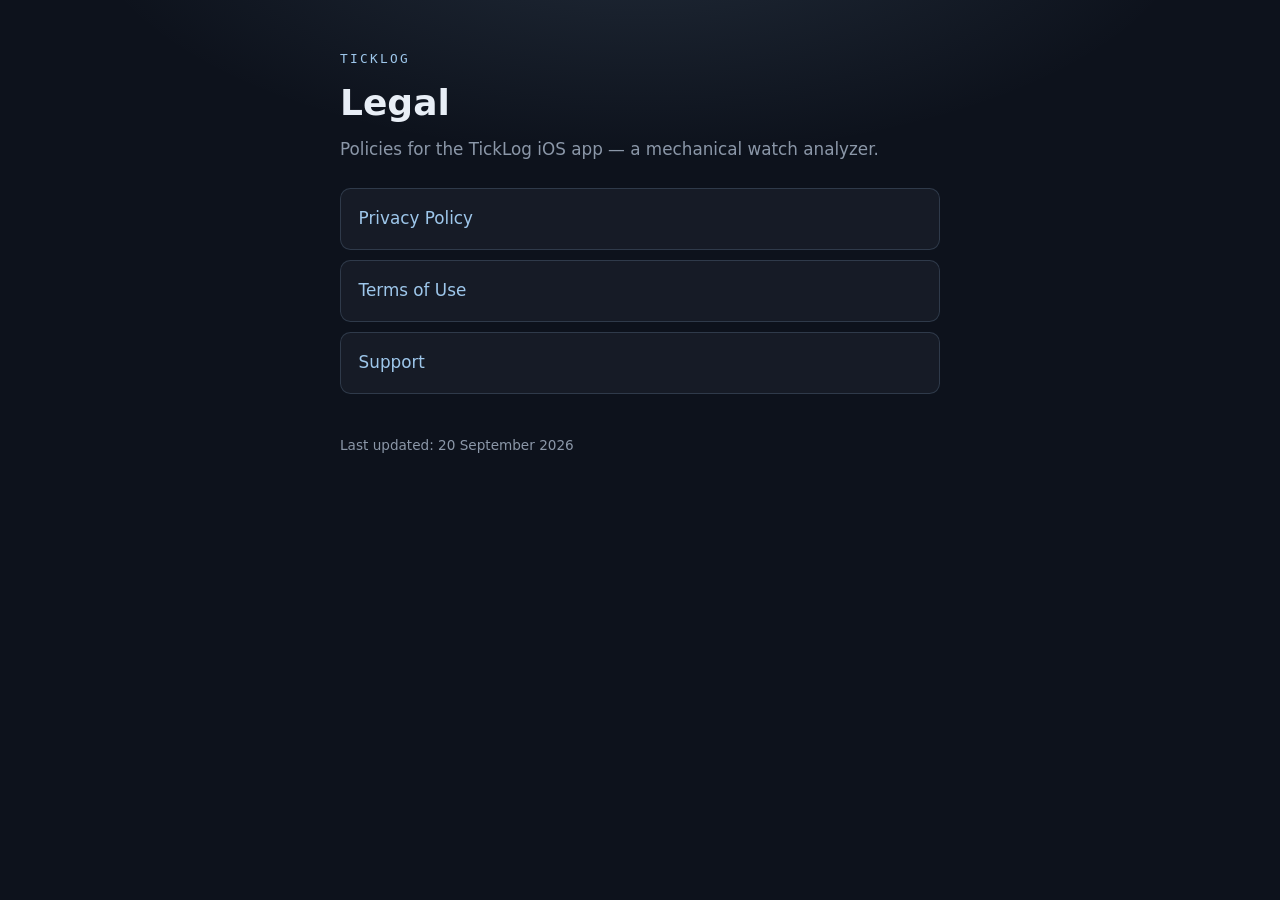
==== index.html @ 51244b86 "Add TickLog Privacy Policy, Terms of Use, and Support pages. Static GitHub Pages site matching the n" ====
<!DOCTYPE html>
<html lang="en">
<head>
  <meta charset="utf-8" />
  <meta name="viewport" content="width=device-width, initial-scale=1" />
  <title>TickLog — Legal</title>
  <link rel="stylesheet" href="styles.css" />
</head>
<body>
  <main class="page">
    <p class="brand">TickLog</p>
    <h1>Legal</h1>
    <p class="lede">Policies for the TickLog iOS app — a mechanical watch analyzer.</p>
    <ul class="links">
      <li><a href="privacy.html">Privacy Policy</a></li>
      <li><a href="terms.html">Terms of Use</a></li>
      <li><a href="support.html">Support</a></li>
    </ul>
    <p class="meta">Last updated: 20 September 2026</p>
  </main>
</body>
</html>
---- styles.css ----
:root {
  --bg: #0d121c;
  --surface: #161b26;
  --text: #e8eef6;
  --muted: #8b97a8;
  --accent: #9ec7eb;
  --line: rgba(158, 199, 235, 0.18);
  --max: 40rem;
}

* { box-sizing: border-box; }

html { color-scheme: dark; }

body {
  margin: 0;
  min-height: 100vh;
  font-family: ui-sans-serif, system-ui, -apple-system, "Segoe UI", sans-serif;
  background:
    radial-gradient(ellipse 80% 50% at 50% -10%, rgba(158, 199, 235, 0.14), transparent 55%),
    var(--bg);
  color: var(--text);
  line-height: 1.65;
}

.page {
  max-width: var(--max);
  margin: 0 auto;
  padding: 3rem 1.25rem 4rem;
}

.brand {
  margin: 0 0 0.75rem;
  font-size: 0.8rem;
  letter-spacing: 0.18em;
  text-transform: uppercase;
  font-family: ui-monospace, SFMono-Regular, Menlo, monospace;
  color: var(--accent);
}

h1 {
  margin: 0 0 0.75rem;
  font-size: clamp(1.75rem, 4vw, 2.25rem);
  font-weight: 650;
  line-height: 1.2;
}

h2 {
  margin: 2.25rem 0 0.75rem;
  font-size: 1.15rem;
  font-weight: 650;
}

.lede {
  margin: 0 0 1.5rem;
  color: var(--muted);
  font-size: 1.05rem;
}

ul { padding-left: 1.2rem; }
li + li { margin-top: 0.35rem; }

a {
  color: var(--accent);
  text-underline-offset: 0.15em;
}

a:hover { color: #c5dff5; }

.nav {
  display: flex;
  flex-wrap: wrap;
  gap: 0.75rem 1.25rem;
  margin: 0 0 2rem;
  padding-bottom: 1rem;
  border-bottom: 1px solid var(--line);
  font-size: 0.9rem;
}

.links {
  list-style: none;
  padding: 0;
  margin: 0 0 2rem;
}

.links li { margin: 0; }

.links a {
  display: block;
  padding: 1rem 1.1rem;
  margin-bottom: 0.65rem;
  background: var(--surface);
  border: 1px solid var(--line);
  border-radius: 0.65rem;
  text-decoration: none;
  font-size: 1.05rem;
}

.links a:hover { border-color: rgba(158, 199, 235, 0.5); }

.meta {
  margin-top: 2.5rem;
  font-size: 0.85rem;
  color: var(--muted);
}

.note {
  margin-top: 2rem;
  padding: 1rem 1.1rem;
  background: var(--surface);
  border: 1px solid var(--line);
  border-radius: 0.65rem;
  font-size: 0.9rem;
  color: var(--muted);
}
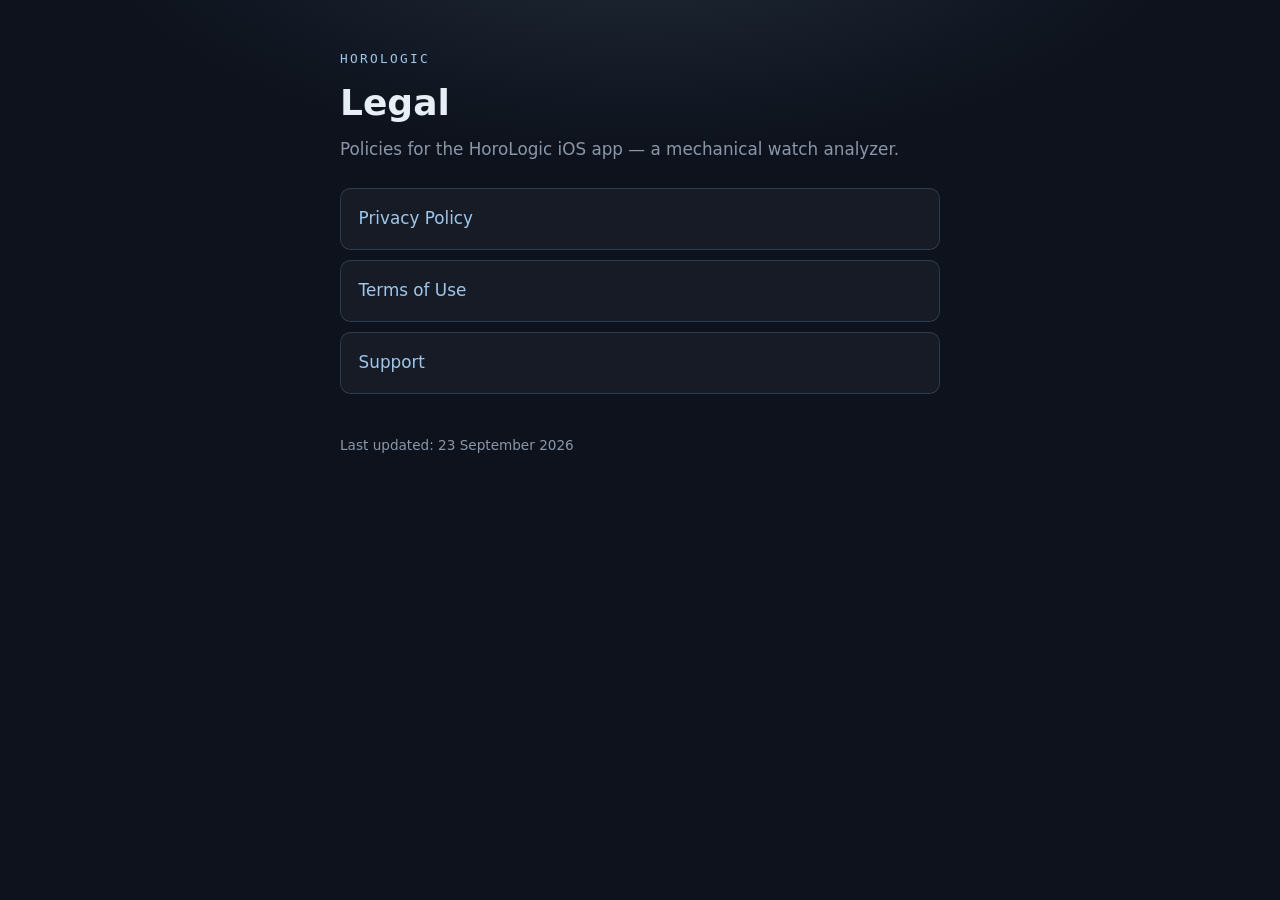
==== commit c9da823c: "Rebrand legal pages to HoroLogic and update the support email. Co-authored-by: Cursor <cursoragent@c" ====
--- a/index.html
+++ b/index.html
@@ -3,20 +3,20 @@
 <head>
   <meta charset="utf-8" />
   <meta name="viewport" content="width=device-width, initial-scale=1" />
-  <title>TickLog — Legal</title>
+  <title>HoroLogic — Legal</title>
   <link rel="stylesheet" href="styles.css" />
 </head>
 <body>
   <main class="page">
-    <p class="brand">TickLog</p>
+    <p class="brand">HoroLogic</p>
     <h1>Legal</h1>
-    <p class="lede">Policies for the TickLog iOS app — a mechanical watch analyzer.</p>
+    <p class="lede">Policies for the HoroLogic iOS app — a mechanical watch analyzer.</p>
     <ul class="links">
       <li><a href="privacy.html">Privacy Policy</a></li>
       <li><a href="terms.html">Terms of Use</a></li>
       <li><a href="support.html">Support</a></li>
     </ul>
-    <p class="meta">Last updated: 20 September 2026</p>
+    <p class="meta">Last updated: 23 September 2026</p>
   </main>
 </body>
 </html>
